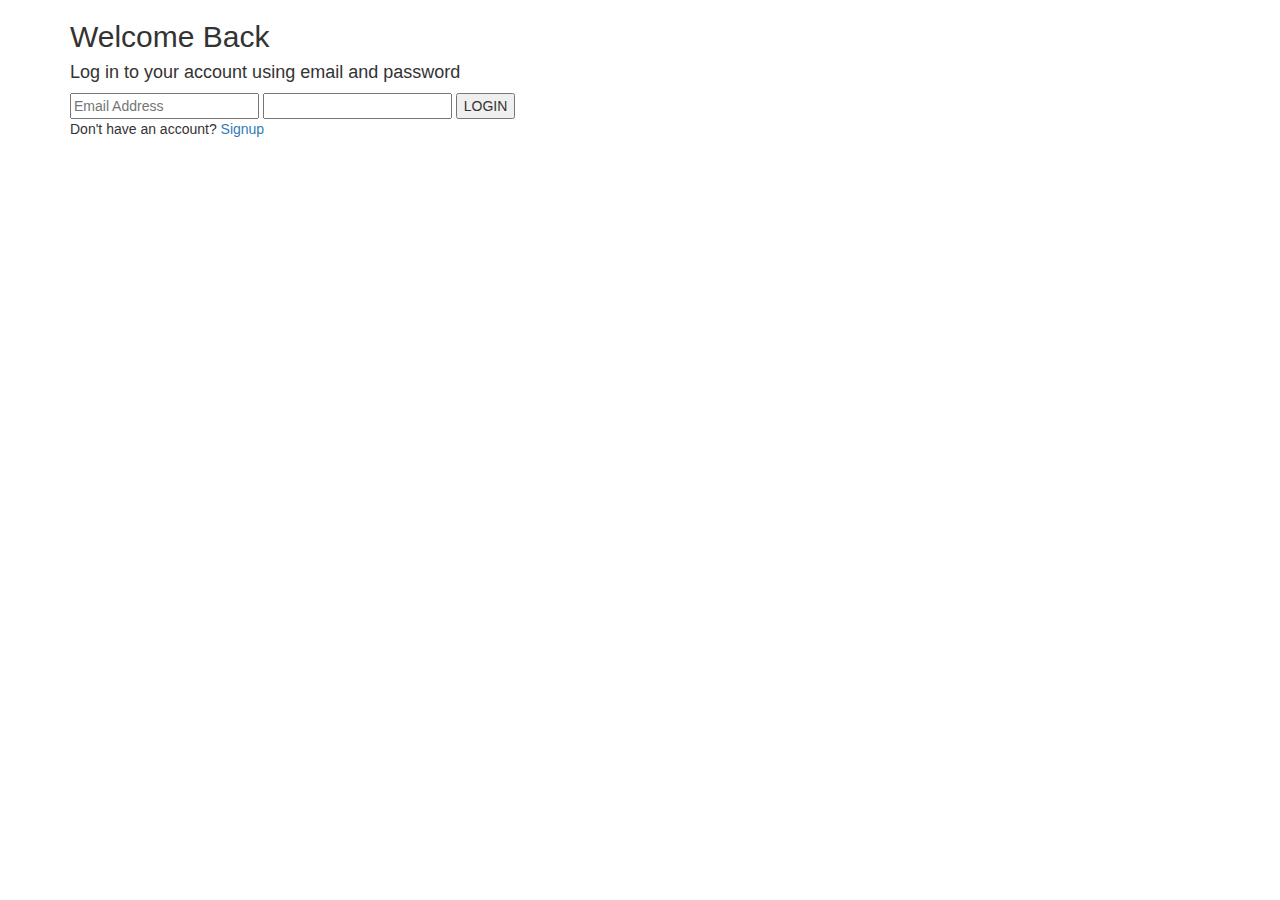
==== Inventory Management System/login.html @ f090249e "commit new" ====
</body>
</html>

<html>
    <head>
        <title>
            Login Form
        </title>
        <meta charset="utf-8">
        <meta name="viewport" content="width=device-width, initial-scale=1">
        <link rel="stylesheet" href="https://maxcdn.bootstrapcdn.com/bootstrap/3.4.1/css/bootstrap.min.css">
        <script src="https://ajax.googleapis.com/ajax/libs/jquery/3.5.1/jquery.min.js"></script>
        <script src="https://maxcdn.bootstrapcdn.com/bootstrap/3.4.1/js/bootstrap.min.js"></script>
        <link rel="stylesheet" href="loginandsignup.css">
        <script src="login.js" defer></script>
      </head>
      <body>
      
      <!-- <div class="left">
        <h2>LOGIN </h2>
        <div class="img" style="background-image:url(https://admin.enggenv.com/store/images/E&E.jpg)"></div>

        <form action="#">
          
          <div class="form-group">
            <label for="email">Email:</label>
            <input type="email" class="form-control" id="email" placeholder="Enter email" name="email">
          </div>
          <div class="form-group">
            <label for="pwd">Password:</label>
            <input type="password" class="form-control" id="password" placeholder="Enter password" name="pwd">
          </div>
         
          <button type="button" onclick="login()" id="save_btn" class="loginbtn">Login</button>
          <p> Don't have an account? <a href="signup.html">Signup </a> </p>

        </form>
      </div> -->
      <!-- <div class="right"></div> -->



      <div class="container">
        <div class="left">
          <div class="header">
            <h2 class="animation a1">Welcome Back</h2>
            <h4 class="animation a2">Log in to your account using email and password</h4>
          </div>
          <div class="form">
            <input type="email" id="email" class="form-field animation a3" placeholder="Email Address">
            <input type="password" class="form-field animation a4" id="password" passwordplaceholder="Password">
            <!-- <p class="animation a5"><a href="#">Forgot Password</a></p> -->
            <button class="animation a6" onclick="login()">LOGIN</button>
            <p class="animation a2"> Don't have an account? <a href="signup.html">Signup </a> </p>
          </div>
        </div>
        <div class="right"></div>
      </div>

      </body>
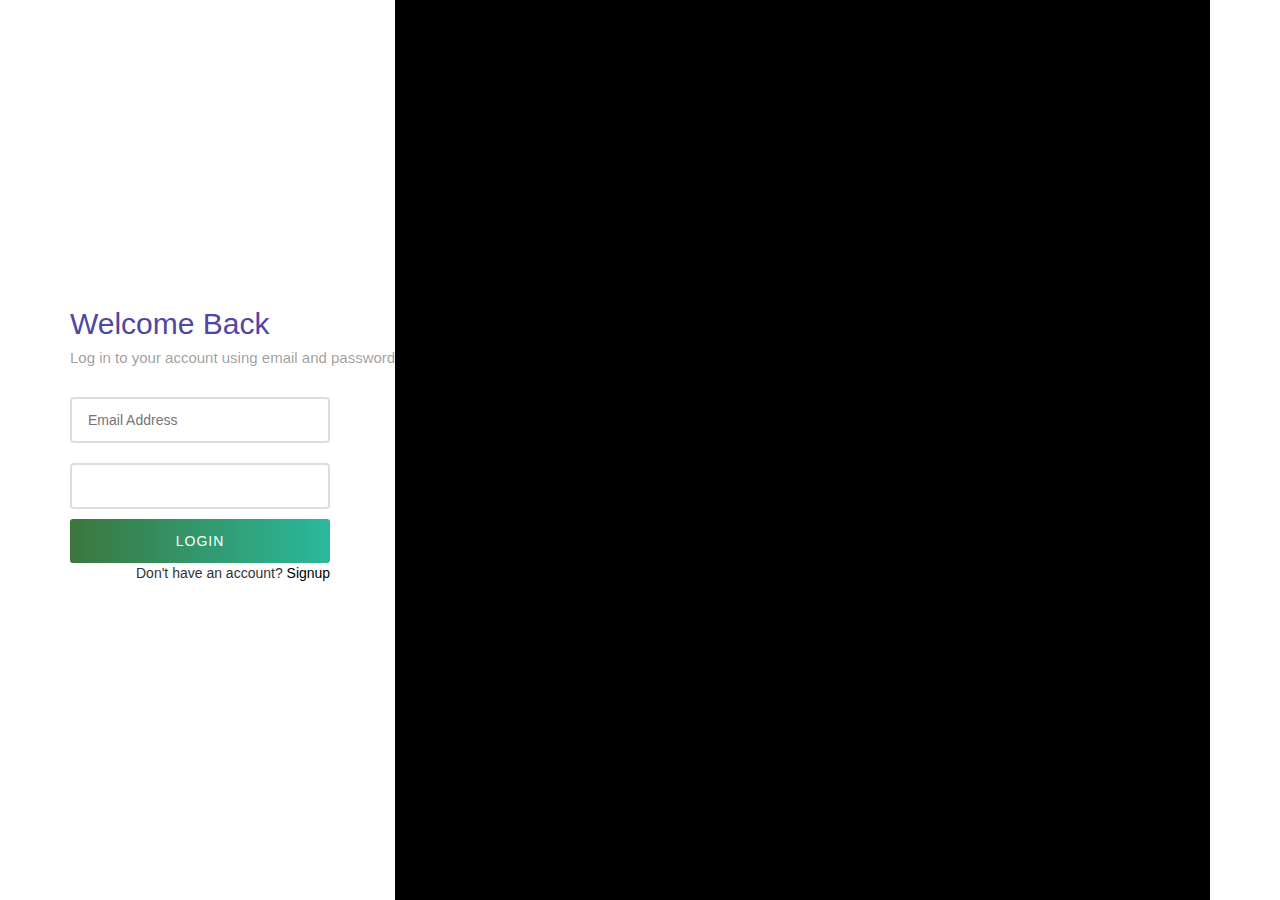
==== commit be1819ca: "27/09/2022" ====
--- a/Inventory Management System/login.html
+++ b/Inventory Management System/login.html
@@ -37,9 +37,9 @@
           <button type="button" onclick="login()" id="save_btn" class="loginbtn">Login</button>
           <p> Don't have an account? <a href="signup.html">Signup </a> </p>
 
-        </form>
-      </div> -->
-      <!-- <div class="right"></div> -->
+        </form> -->
+      <!-- </div>  -->
+      <!--  <div class="right"></div> -->
 
 
 
@@ -52,7 +52,7 @@
           <div class="form">
             <input type="email" id="email" class="form-field animation a3" placeholder="Email Address">
             <input type="password" class="form-field animation a4" id="password" passwordplaceholder="Password">
-            <!-- <p class="animation a5"><a href="#">Forgot Password</a></p> -->
+             <!-- <p class="animation a5"><a href="#">Forgot Password</a></p>  -->
             <button class="animation a6" onclick="login()">LOGIN</button>
             <p class="animation a2"> Don't have an account? <a href="signup.html">Signup </a> </p>
           </div>
--- a/Inventory Management System/loginandsignup.css
+++ b/Inventory Management System/loginandsignup.css
@@ -0,0 +1,147 @@
+* { box-sizing: border-box; }
+@import url('https://fonts.googleapis.com/css?family=Rubik:400,500&display=swap');
+
+
+body {
+  font-family: 'Rubik', sans-serif;
+}
+
+.container {
+  display: flex;
+  height: 100vh;
+}
+
+.left {
+  overflow: hidden;
+  display: flex;
+  flex-wrap: wrap;
+  flex-direction: column;
+  justify-content: center;
+  animation-name: left;
+  animation-duration: 1s;
+  animation-fill-mode: both;
+  /* animation-delay: 1s; */
+}
+
+.right {
+  flex: 1;
+  background-color: black;
+  transition: 1s;
+  background-image: url(https://admin.enggenv.com/store/images/E&E.jpg);
+  background-size: cover;
+  background-repeat: no-repeat;
+  background-position: center;
+}
+
+
+
+.header > h2 {
+  margin: 0;
+  color: #4f46a5;
+}
+
+.header > h4 {
+  margin-top: 10px;
+  font-weight: normal;
+  font-size: 15px;
+  color: rgba(0,0,0,.4);
+}
+
+.form {
+  max-width: 80%;
+  display: flex;
+  flex-direction: column;
+}
+
+.form > p {
+  text-align: right;
+}
+
+.form > p > a {
+  color: #000;
+  font-size: 14px;
+}
+
+.form-field {
+  height: 46px;
+  padding: 0 16px;
+  border: 2px solid #ddd;
+  border-radius: 4px;
+  font-family: 'Rubik', sans-serif;
+  outline: 0;
+  transition: .2s;
+  margin-top: 20px;
+}
+
+.form-field:focus {
+  border-color: #0f7ef1;
+}
+
+.form > button {
+  padding: 12px 10px;
+  border: 0;
+  background: linear-gradient(to right, #3c763d 0%,#2ab99d 100%);
+  border-radius: 3px;
+  margin-top: 10px;
+  color: #fff;
+  letter-spacing: 1px;
+  font-family: 'Rubik', sans-serif;
+}
+
+.animation {
+  animation-name: move;
+  animation-duration: .2s;
+  animation-fill-mode: both;
+  /* animation-delay: 1s; */
+}
+
+.a1 {
+  animation-delay: 2s;
+}
+
+.a2 {
+  animation-delay: 2.1s;
+}
+
+.a3 {
+  animation-delay: 2.2s;
+}
+
+.a4 {
+  animation-delay: 2.3s;
+}
+
+.a5 {
+  animation-delay: 2.4s;
+}
+
+.a6 {
+  animation-delay: 2.5s;
+}
+
+@keyframes move {
+  0% {
+    opacity: 0;
+    visibility: hidden;
+    transform: translateY(-40px);
+  }
+
+  100% {
+    opacity: 1;
+    visibility: visible;
+    transform: translateY(0);
+  }
+}
+
+@keyframes left {
+  0% {
+    opacity: 0;
+    width: 0;
+  }
+
+  100% {
+    opacity: 1;
+    padding: 20px 40px;
+    width: 440px;
+  }
+}